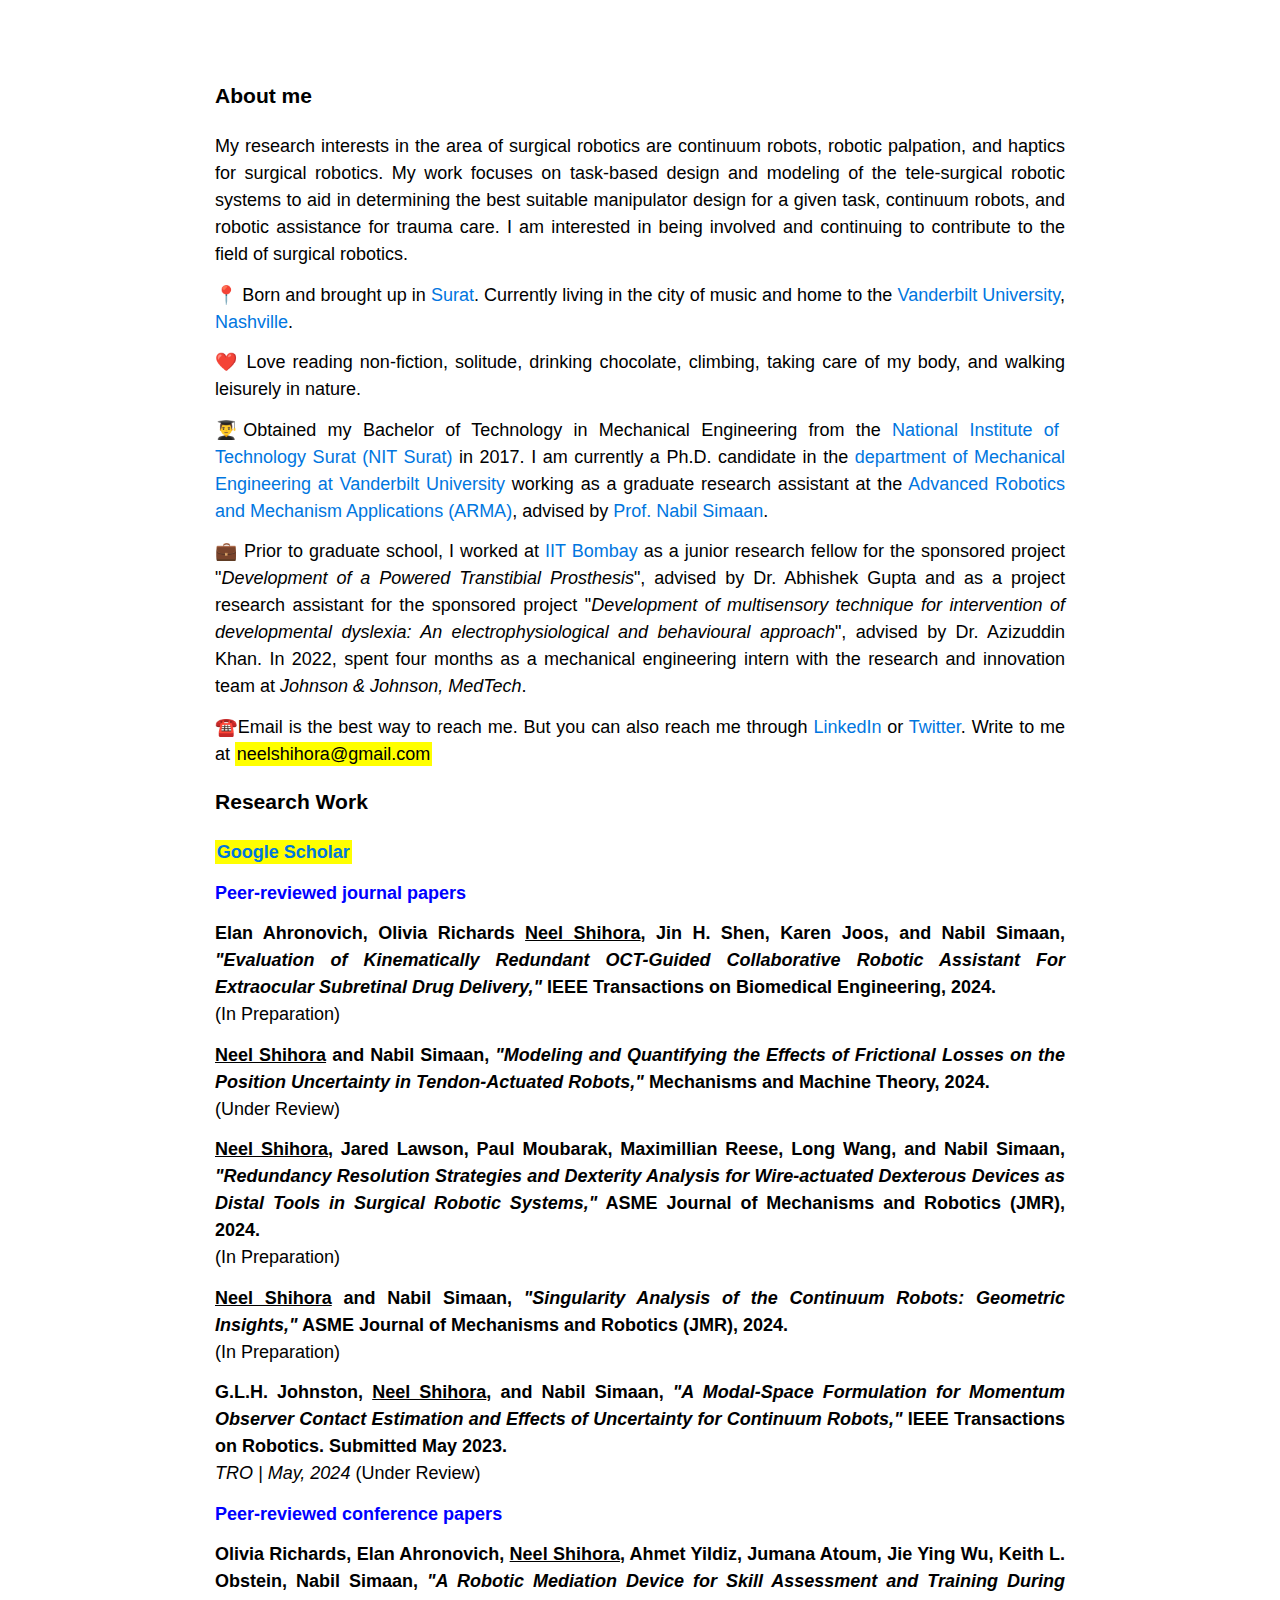
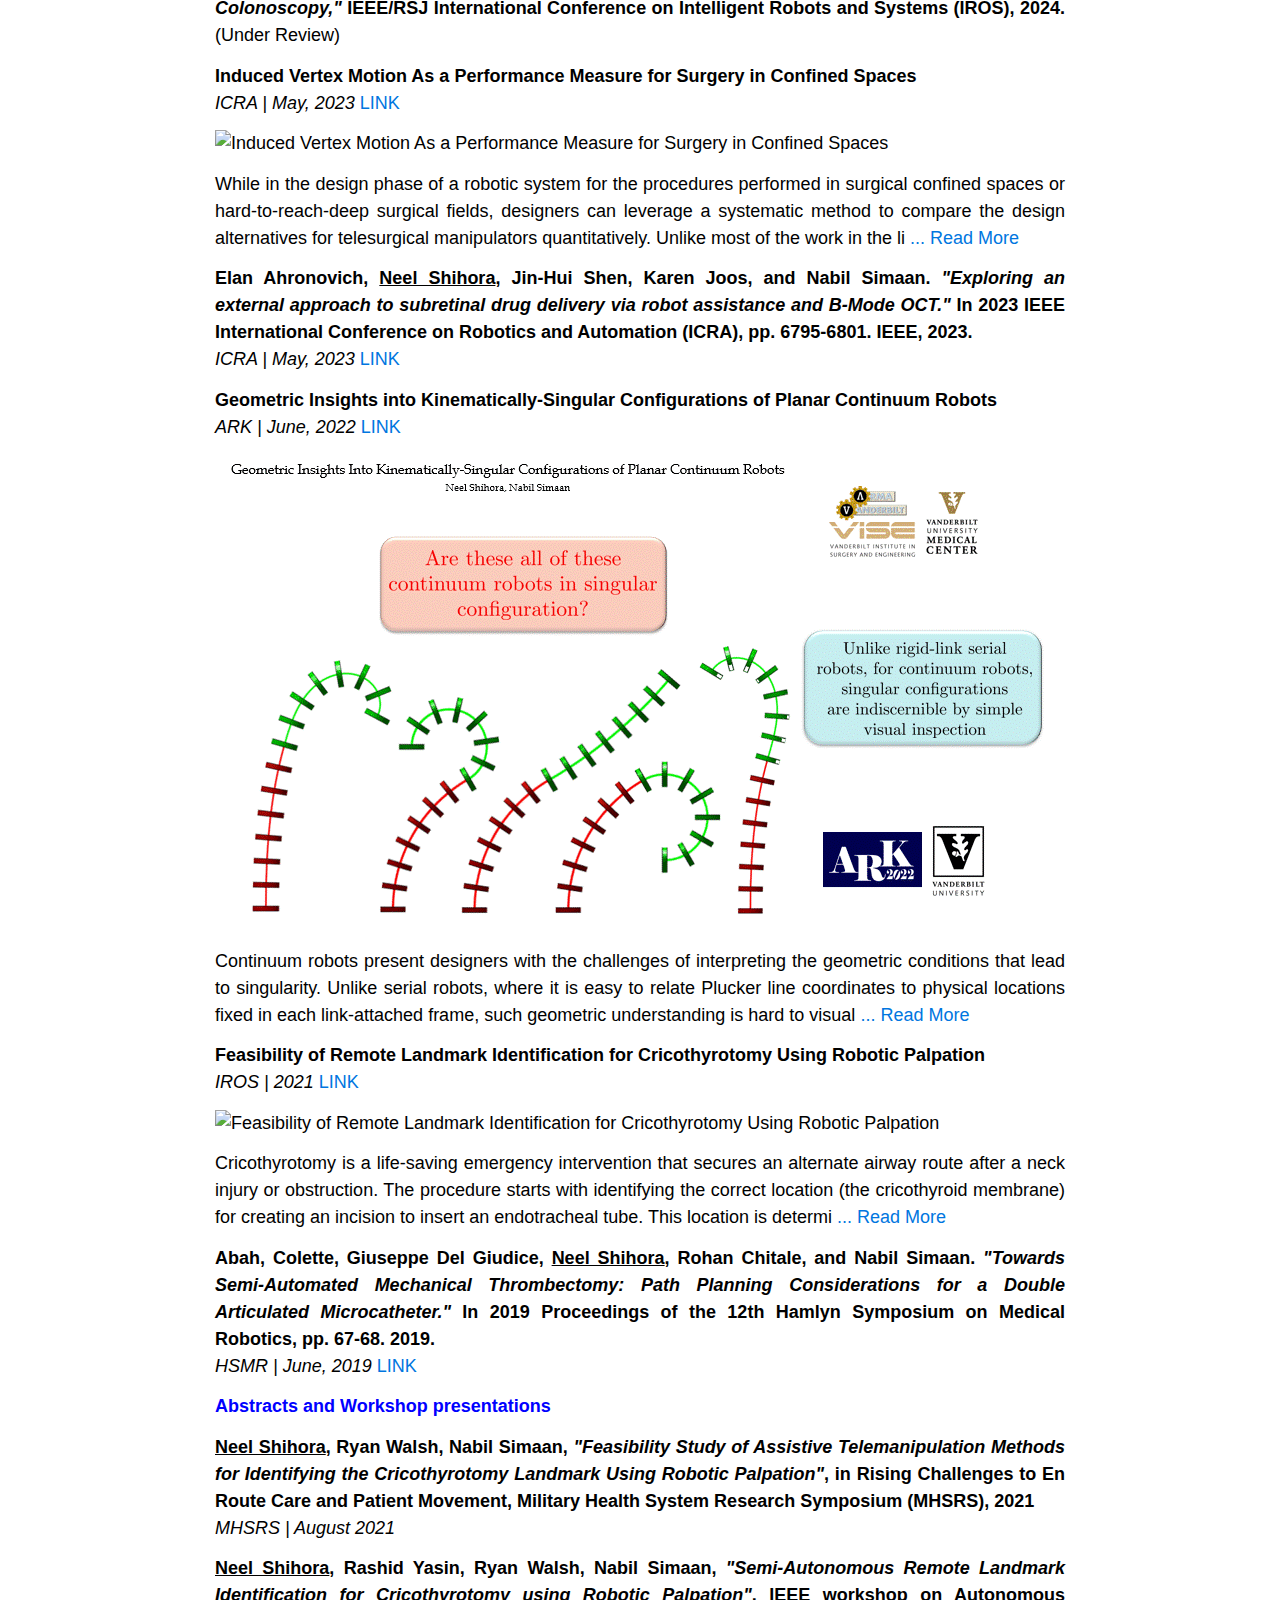
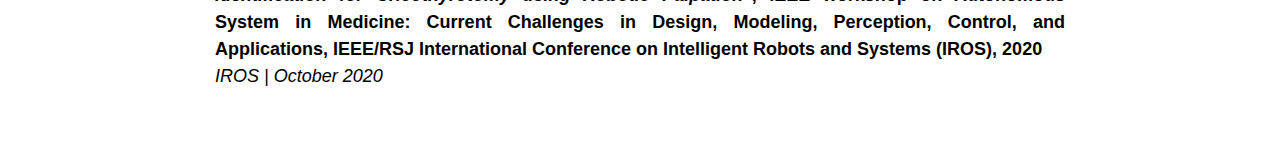
==== index.html @ 1a307617 "Update index.html" ====
<!DOCTYPE html>
<html lang="en">

<head>
    <link rel="shortcut icon" href="favicon.ico" type=“image/x-icon”>
    <link rel="stylesheet" href="mvp.css" />
    <script src="https://code.jquery.com/jquery-3.5.1.min.js"></script>
    <script>
    $(document).ready(function(){
    var maxLength = 325;
    $(".show-read-more").each(function(){
        var myStr = $(this).text();
        if($.trim(myStr).length > maxLength){
            var newStr = myStr.substring(0, maxLength);
            var removedStr = myStr.substring(maxLength, $.trim(myStr).length);
            $(this).empty().html(newStr);
            $(this).append(' <a href="javascript:void(0);" class="read-more">... Read More</a>');
            $(this).append('<span class="more-text">' + removedStr + '</span>');
        }
    });
    $(".read-more").click(function(){
        $(this).siblings(".more-text").contents().unwrap();
        $(this).remove();
    });    
    });
    </script>
    <style>
        .show-read-more .more-text{
            display: none;
        }
    </style>
    <meta charset="utf-8" />
    <meta name="Neel Shihora" content="Website of roboticist Neel Shihora" />
    <meta name="viewport" content="width=device-width, initial-scale=1.0" />
    <title>Neel Shihora</title>
</head>

<body> 
  <main>
    <!-- <img src="under_construction_sign.jpg" alt="under_construction_sign" /> -->  
    <!-- <h1>👋 Hey, this is Neel. Welcome to my home on the Internet 😊</h1>
    <hr>
    <p align="justify">
        I am a full-time roboticist, part-time observant, and flexible-schedule ponderer. This is my home on the Internet and it is under construction right now. For this place, I am consulting <a href="https://www.samarthbansal.com/">Samarth Bansal's</a> interior designer. Thank you for stopping by.
    </p> -->
    <p align="justify">
        <!--🏠 Please leave your footwear outside. Thank you! Feel free to check out my bookshelf <a href="bookshelf.html">📚🔗</a>, cabinet - <a href="daily_dispatch.html">🗄️🔗</a> - of daily dispatch, cabinet - <a href="cabinet_of_curiosities.html">🗄️🔗</a> - of curiosities, darkroom <a href="https://photos.app.goo.gl/mRJuLXxVoUm735Xf9">📷🔗</a>, kitchen <a href="kitchen.html"> 🔪🔗</a>, workspace <a href="art.html">🎨🔗</a>, <mark class="red">folders - <a href="publications.html">📁🔗</a> - of published work</mark>, and tinker lab <a href="projects.html">🧪⚙️🔗</a>. -->
        <!--🏠 Please leave your footwear outside. Thank you! Feel free to check out my <mark>folders - <a href="publications.html">📁🔗</a> - of research work</mark>, bookshelf <a href="bookshelf.html">📚🔗</a>, and darkroom <a href="https://photos.app.goo.gl/mRJuLXxVoUm735Xf9">📷🔗</a>.
    </center>    
    </p>
    <hr> -->
    <h3 style="padding-bottom: 0.5em">About me</h3>
    <p align="justify">
        My research interests in the area of surgical robotics are continuum robots, robotic palpation, and haptics for surgical robotics. My work focuses on task-based design and modeling of the tele-surgical robotic systems to aid in determining the best suitable manipulator design for a given task, continuum robots, and robotic assistance for trauma care. I am interested in being involved and continuing to contribute to the field of surgical robotics.
    </p>   
    <p align="justify">
        📍 Born and brought up in <a href="https://en.wikipedia.org/wiki/Surat">Surat</a>. Currently living in the city of music and home to the <a href="https://www.vanderbilt.edu/">Vanderbilt University</a>, <a href="https://en.wikipedia.org/wiki/Nashville,_Tennessee">Nashville</a>.
    </p>
    <!-- <p>😎 I want </p> -->
    <p align="justify">
        ❤️ Love reading non-fiction, solitude, drinking chocolate, climbing, taking care of my body, and walking leisurely in nature.
    </p>
    <!-- <p align="justify">
        💡 I live for big ideas and small details. Always nerding out on statistics, writing, moral philosophy, epistemology, technology, media, and human nature. Enjoy finding cross-disciplinary patterns to make sense of the world.
    </p> -->
    <p align="justify">
        👨‍🎓Obtained my Bachelor of Technology in Mechanical Engineering from the <a href="https://www.svnit.ac.in/">National Institute of Technology Surat (NIT Surat)</a> in 2017. I am currently a Ph.D. candidate in the <a href="https://engineering.vanderbilt.edu/me/">department of Mechanical Engineering at Vanderbilt University</a> working as a graduate research assistant at the <a href="http://arma.vuse.vanderbilt.edu/">Advanced Robotics and Mechanism Applications (ARMA)</a>, advised by <a href="https://scholar.google.com/citations?user=DE51qdUAAAAJ&hl=en&oi=ao">Prof. Nabil Simaan</a>. 
    </p>
    <p align="justify">
        💼 Prior to graduate school, I worked at <a href="https://www.iitb.ac.in/">IIT Bombay</a> as a junior research fellow for the sponsored project "<em>Development of a Powered Transtibial Prosthesis</em>", advised by Dr. Abhishek Gupta and as a project research assistant for the sponsored project "<em>Development of multisensory technique for intervention of developmental dyslexia: An electrophysiological and behavioural approach</em>", advised by Dr. Azizuddin Khan. In 2022, spent four months as a mechanical engineering intern with the research and innovation team at <em>Johnson & Johnson, MedTech</em>.
    </p>
    <p align="justify">
        ☎️Email is the best way to reach me. But you can also reach me through <a href="https://www.linkedin.com/in/neel-shihora-835a83bb/">LinkedIn</a> or <a href="https://twitter.com/ShihoraNeel">Twitter</a>. Write to me at <mark>neelshihora@gmail.com</mark>
    </p>

    <h3 style="padding-bottom: 0.5em">Research Work</h3>
    <p align="left"><mark><b><a href="https://scholar.google.com/citations?user=ipBNvFAAAAAJ&hl=en&oi=ao">Google Scholar</a></b></mark></p>  
    <!--  ------------------------------------------------------------------ -->  
    <p style="color:blue;"><b>Peer-reviewed journal papers</b></p>
    <p align="justify"><b>Elan Ahronovich, Olivia Richards <u>Neel Shihora</u>, Jin H. Shen, Karen Joos, and Nabil Simaan, <em>"Evaluation of Kinematically Redundant OCT-Guided Collaborative Robotic Assistant For Extraocular Subretinal Drug Delivery,"</em> IEEE Transactions on Biomedical Engineering, 2024.</b><br />  
    (In Preparation)

    <p align="justify"><b><u>Neel Shihora</u> and Nabil Simaan, <em>"Modeling and Quantifying the Effects of Frictional Losses on the Position Uncertainty in Tendon-Actuated Robots,"</em> Mechanisms and Machine Theory, 2024.</b><br />  
    (Under Review)    

    <p align="justify"><b><u>Neel Shihora</u>, Jared Lawson, Paul Moubarak, Maximillian Reese, Long Wang, and Nabil Simaan, <em>"Redundancy Resolution Strategies and Dexterity Analysis for Wire-actuated Dexterous Devices as Distal Tools in Surgical Robotic Systems,"</em> ASME Journal of Mechanisms and Robotics (JMR), 2024.</b><br />  
    (In Preparation)

    <p align="justify"><b><u>Neel Shihora</u> and Nabil Simaan, <em>"Singularity Analysis of the Continuum Robots: Geometric Insights,"</em> ASME Journal of Mechanisms and Robotics (JMR), 2024.</b><br />  
    (In Preparation)     
      
    <p align="justify"><b>G.L.H. Johnston, <u>Neel Shihora</u>, and Nabil Simaan, <em>"A Modal-Space Formulation for Momentum Observer Contact Estimation and Effects of Uncertainty for Continuum Robots,"</em> IEEE Transactions on Robotics. Submitted May 2023.</b><br />  
    <em> TRO | May, 2024</em> (Under Review) <!-- <a href=""> LINK </a> --> </p>

    <!--  ------------------------------------------------------------------ -->  
    <p style="color:blue;"><b>Peer-reviewed conference papers</b></p>
    <p align="justify"><b>Olivia Richards, Elan Ahronovich, <u>Neel Shihora</u>, Ahmet Yildiz, Jumana Atoum, Jie Ying Wu, Keith L. Obstein, Nabil Simaan, <em>"A Robotic Mediation Device for Skill Assessment and Training During Colonoscopy,"</em> IEEE/RSJ International Conference on Intelligent Robots and Systems (IROS), 2024.</b> (Under Review)</b></p>
        
    <p><b>Induced Vertex Motion As a Performance Measure for Surgery in Confined Spaces</b><br />
    <em>ICRA | May, 2023</em><a href="https://ieeexplore.ieee.org/stamp/stamp.jsp?arnumber=10161512"> LINK </a></p>
    <img src="ICRA23_0839_graphical_abstract_GIF_large_compressed.gif" alt="Induced Vertex Motion As a Performance Measure for Surgery in Confined Spaces" />  
    <p class="show-read-more" align="justify">
        While in the design phase of a robotic system for the procedures performed in surgical confined spaces or hard-to-reach-deep surgical fields, 
        designers can leverage a systematic method to compare the design alternatives for telesurgical manipulators quantitatively. Unlike most of the
        work in the literature, we propose an approach for comparing design alternatives by considering the spurious motions along the length of the 
        manipulator in lieu of existing approaches looking at only the end-effector dexterity measures. We propose a performance measure quantifying 
        these spurious motions while the end-effector executes the application-critical tasks such as suturing and tying a knot. A good manipulator 
        design should yield minimal swept volume along its length portions within the confined space. If informed about these spurious motions, that 
        design would lead to reduced force on the internal organs, reducing the pain and discomfort as well as occurrences of extracorporeal 
        inter-manipulator collisions. To validate the proposed approach, we present two illustrative simulation case studies: (1) two planar rigid 
        link serial robots performing the task of following a desired trajectory and (2) two different architectures of tele-surgical manipulators
        performing the task of passing a circular suture needle under the fulcrum constraints. The results show the applicability of the proposed 
        performance measure in determining the suitability of a particular design alternative for a given task. Although results are promising, 
        using this measure alone for design optimization may compromise overall device dexterity. Therefore, this measure needs to be incorporated 
        into a weighted optimization framework for robot design.
    </p>

    <p align="justify"><b>Elan Ahronovich, <u>Neel Shihora</u>, Jin-Hui Shen, Karen Joos, and Nabil Simaan. <em>"Exploring an external approach to subretinal drug delivery via robot assistance and B-Mode OCT."</em> In 2023 IEEE International Conference on Robotics and Automation (ICRA), pp. 6795-6801. IEEE, 2023.</b><br />
    <em> ICRA | May, 2023</em><a href="https://ieeexplore.ieee.org/stamp/stamp.jsp?arnumber=10161441"> LINK </a></p>
      
    <p><b>Geometric Insights into Kinematically-Singular Configurations of Planar Continuum Robots</b><br />
    <em>ARK | June, 2022</em><a href="https://link.springer.com/chapter/10.1007/978-3-031-08140-8_26"> LINK </a></p> 
    <img src="ARK2022_graphical_abstract_GIF.gif" alt="Geometric Insights into Kinematically-Singular Configurations of Planar Continuum Robots" />   
    <p class="show-read-more" align="justify">
        Continuum robots present designers with the challenges of interpreting the geometric conditions that lead to singularity. Unlike
        serial robots, where it is easy to relate Plucker line coordinates to physical locations fixed in each link-attached frame, such 
        geometric understanding is hard to visualize for continuum robots. In this paper, we explore the conditions for the singularity of 
        continuum robots comprised of two and three segments. We derive the conditions for singularity and visualize these singular configurations 
        with their corresponding conditions of singularity. We start the analysis assuming circular curvature, and then we discuss how the same 
        analysis can be extended to non-circular curvature cases. We also define safety regions for singularity that depend on an assumed modal 
        shape variation due to the elastic deflections of these robots. These safety zones can be used to produce designs and path plans that 
        guarantee singularity-free performance despite norm-bounded deflections in configuration space.
    </p>

    <p><b>Feasibility of Remote Landmark Identification for Cricothyrotomy Using Robotic Palpation</b><br />
    <em>IROS | 2021</em><a href="https://ieeexplore.ieee.org/stamp/stamp.jsp?arnumber=9636481"> LINK </a></p>
    <img src="IROS2021_graphical_abstract_GIF.gif" alt="Feasibility of Remote Landmark Identification for Cricothyrotomy Using Robotic Palpation" />   
    <p class="show-read-more" align="justify">
        Cricothyrotomy is a life-saving emergency intervention that secures an alternate airway route after a neck injury or obstruction. The 
        procedure starts with identifying the correct location (the cricothyroid membrane) for creating an incision to insert an endotracheal tube. 
        This location is determined using a combination of visual and palpation cues. Enabling robot-assisted remote cricothyrotomy may extend this
        life-saving procedure to injured soldiers or patients who may not be readily accessible for on-site intervention during searchand-rescue 
        scenarios. As a first step towards achieving this goal, this paper explores the feasibility of palpation-assisted landmark identification 
        for cricothyrotomy. Using a cricothyrotomy training simulator, we explore several alternatives for in-situ remote localization of the 
        cricothyroid membrane. These alternatives include a) unaided telemanipulation, b) telemanipulation with direct force feedback, c) telemanipulation 
        with superimposed motion excitation for on-line stiffness estimation and display, and d) fully autonomous palpation scan initialized based on 
        the user’s understanding of key anatomical landmarks. Using the manually digitized cricothyroid membrane location as ground truth, we compare 
        these four methods for accuracy and repeatability of identifying the landmark for cricothyrotomy, time of completion, and ease of use.
        These preliminary results suggest that the accuracy of remote cricothyrotomy landmark identification is improved when the user is aided with 
        visual and force cues. They also show that, with proper user initialization, landmark identification using remote palpation is feasible - 
        therefore satisfying a key prerequisite for future robotic solutions for remote cricothyrotomy.
    </p>

    <p align="justify"><b>Abah, Colette, Giuseppe Del Giudice, <u>Neel Shihora</u>, Rohan Chitale, and Nabil Simaan. <em>"Towards Semi-Automated Mechanical Thrombectomy: Path Planning Considerations for a Double Articulated Microcatheter."</em> In 2019 Proceedings of the 12th Hamlyn Symposium on Medical Robotics, pp. 67-68. 2019.</b><br />
    <em>HSMR | June, 2019</em><a href="https://www.researchgate.net/profile/Colette-Abah/publication/333967991_Towards_Semi-Automated_Mechanical_Thrombectomy_Path_Planning_Considerations_for_a_Double_Articulated_Microcatheter/links/608ac85ea6fdccaebdf89aa6/Towards-Semi-Automated-Mechanical-Thrombectomy-Path-Planning-Considerations-for-a-Double-Articulated-Microcatheter.pdf"> LINK </a></p>  

    <!--  ------------------------------------------------------------------ -->  
    <p style="color:blue;"><b>Abstracts and Workshop presentations</b></p>
    <p align="justify"><b><u>Neel Shihora</u>, Ryan Walsh, Nabil Simaan, <em>"Feasibility Study of Assistive Telemanipulation Methods for Identifying the Cricothyrotomy Landmark Using Robotic Palpation"</em>, in Rising Challenges to En Route Care and Patient Movement, Military Health System Research Symposium (MHSRS), 2021</b><br />
    <em>MHSRS | August 2021</em></p>

    <p align="justify"><b><u>Neel Shihora</u>, Rashid Yasin, Ryan Walsh, Nabil Simaan, <em>"Semi-Autonomous Remote Landmark Identification for Cricothyrotomy using Robotic Palpation"</em>, IEEE workshop on Autonomous System in Medicine: Current Challenges in Design, Modeling, Perception, Control, and Applications, IEEE/RSJ International Conference on Intelligent Robots and Systems (IROS), 2020</b><br />
    <em>IROS | October 2020</em></p>
      
  </main>
</body>
    
</html>

<!-- “There is so much more to be done; the patients are waiting.” - Dr. Paul Janssen -->
---- mvp.css ----
/* MVP.css v1.6.2 - https://github.com/andybrewer/mvp */
/* Modified (slightly) by Scott Nesbitt - https://scottnesbitt.net */

:root {
    --border-radius: 5px;
    --box-shadow: 2px 2px 10px;
    --color: #118bee;
    --color-accent: #118bee15;
    --color-bg: #fff;
    --color-bg-secondary: #e9e9e9;
    --color-secondary: #920de9;
    --color-secondary-accent: #920de90b;
    --color-shadow: #f4f4f4;
    --color-text: #000;
    --color-text-secondary: #999;
    --font-family: Ubuntu, Cantarell, "Helvetica Neue", sans-serif;
    --hover-brightness: 1.2;
    --justify-important: center;
    --justify-normal: left;
    --line-height: 1.5;
    --width-card: 285px;
    --width-card-medium: 460px;
    --width-card-wide: 800px;
    /* --width-content: 1080px; */
    --width-content: 850px;
}

html {
  font-size: 18px; }

/* Layout */
article aside {
    background: var(--color-secondary-accent);
    border-left: 4px solid var(--color-secondary);
    padding: 0.01rem 0.8rem;
}

body {
    background: var(--color-bg);
    color: var(--color-text);
    /* font-family: var(--font-family); */
    font-family: "Lato", "Helvetica Neue", Helvetica, sans-serif;
    line-height: 1.5;
    /* font-size: 100%; */
    /* line-height: var(--line-height); */
    overflow-x: hidden;
    padding: 1rem 0;
}

img{
  max-width: 100%;
  display: block;
  margin-left: auto;
  margin-right: auto;
  max-height: 600px;

}

footer,
header,
main {
    margin: 0 auto;
    max-width: var(--width-content);
    padding: 2rem 1rem;
}

hr {
    background-color: var(--color-bg-secondary);
    border: none;
    height: 1px;
    margin: 2rem 0;
}

section {
    display: flex;
    flex-wrap: wrap;
    justify-content: var(--justify-important);
}

section aside {
    border: 1px solid var(--color-bg-secondary);
    border-radius: var(--border-radius);
    box-shadow: var(--box-shadow) var(--color-shadow);
    margin: 1rem;
    padding: 1.25rem;
    width: var(--width-card);
}

section aside:hover {
    box-shadow: var(--box-shadow) var(--color-bg-secondary);
}

section aside img {
    max-width: 100%;
}

[hidden] {
    display: none;
}

/* Headers */
article header,
div header,
main header {
    padding-top: 0;
}

header {
    text-align: var(--justify-important);
}

header a b,
header a em,
header a i,
header a strong {
    margin-left: 0.5rem;
    margin-right: 0.5rem;
}

header nav img {
    margin: 1rem 0;
}

section header {
    padding-top: 0;
    width: 100%;
}

/* Nav */
nav {
    align-items: center;
    display: flex;
    font-weight: bold;
    justify-content: space-between;
    /* margin-bottom: 4rem; */
}

nav ul {
    list-style: none;
    padding: 0;
}

nav ul li {
    display: inline-block;
    margin: 0 0.5rem;
    position: relative;
    text-align: left;
}

/* Nav Dropdown */
nav ul li:hover ul {
    display: block;
}

nav ul li ul {
    background: var(--color-bg);
    border: 1px solid var(--color-bg-secondary);
    border-radius: var(--border-radius);
    box-shadow: var(--box-shadow) var(--color-shadow);
    display: none;
    height: auto;
    left: -2px;
    padding: .5rem 1rem;
    position: absolute;
    top: 1.7rem;
    white-space: nowrap;
    width: auto;
}

nav ul li ul li,
nav ul li ul li a {
    display: block;
}

/* Typography */
code,
samp {
    background-color: var(--color-accent);
    border-radius: var(--border-radius);
    color: var(--color-text);
    display: inline-block;
    margin: 0 0.1rem;
    padding: 0 0.5rem;
}

details {
    margin: 1.3rem 0;
}

details summary {
    font-weight: bold;
    cursor: pointer;
}

/* h1,
h2,
h3,
h4,
h5,
h6 {
    line-height: var(--line-height);
} */

h1,
h2,
h3,
h4,
h5,
h6 {
  font-family: "Lato", "Helvetica Neue", Helvetica, sans-serif;
  font-weight: 900;
  line-height: 1.25;
  /* margin-top: 1em; */
  margin-bottom: .5em; }


mark {
    padding: 0.1rem;
}

ol li,
ul li {
    padding: 0.2rem 0;
}

p {
    margin: 0.75rem 0;
    padding: 0;
}

pre {
    margin: 1rem 0;
    max-width: var(--width-card-wide);
    padding: 1rem 0;
}

pre code,
pre samp {
    display: block;
    max-width: var(--width-card-wide);
    padding: 0.5rem 2rem;
    white-space: pre-wrap;
}

small {
    color: var(--color-text-secondary);
}

sup {
    background-color: var(--color-secondary);
    border-radius: var(--border-radius);
    color: var(--color-bg);
    font-size: xx-small;
    font-weight: bold;
    margin: 0.2rem;
    padding: 0.2rem 0.3rem;
    position: relative;
    top: -2px;
}

/* Links */
a {
    /* color: var(--color-secondary); */
    /* display: inline-block; */
    /* font-weight: bold; */
    text-decoration: none;
    color: #0076df;
}

a:hover {
    filter: brightness(var(--hover-brightness));
    text-decoration: none;
}

a b,
a em,
a i,
a strong,
button {
    border-radius: var(--border-radius);
    display: inline-block;
    font-size: large;
    font-weight: bold;
    line-height: var(--line-height);
    margin: 0.5rem 0;
    padding: 1rem 2rem;
}

button {
    font-family: var(--font-family);
}

button:hover {
    cursor: pointer;
    filter: brightness(var(--hover-brightness));
}

a b,
a strong,
button {
    background-color: var(--color);
    border: 2px solid var(--color);
    color: var(--color-bg);
}

a em,
a i {
    border: 2px solid var(--color);
    border-radius: var(--border-radius);
    color: var(--color);
    display: inline-block;
    padding: 1rem 2rem;
}

/* Images */
figure {
    margin: 0;
    padding: 0;
}

figure img {
    max-width: 100%;
}

figure figcaption {
    color: var(--color-text-secondary);
}

/* Forms */

button:disabled,
input:disabled {
    background: var(--color-bg-secondary);
    border-color: var(--color-bg-secondary);
    color: var(--color-text-secondary);
    cursor: not-allowed;
}

button[disabled]:hover {
    filter: none;
}

form {
    border: 1px solid var(--color-bg-secondary);
    border-radius: var(--border-radius);
    box-shadow: var(--box-shadow) var(--color-shadow);
    display: block;
    max-width: var(--width-card-wide);
    min-width: var(--width-card);
    padding: 1.5rem;
    text-align: var(--justify-normal);
}

form header {
    margin: 1.5rem 0;
    padding: 1.5rem 0;
}

input,
label,
select,
textarea {
    display: block;
    font-size: inherit;
    max-width: var(--width-card-wide);
}

input[type="checkbox"],
input[type="radio"] {
    display: inline-block;
}

input[type="checkbox"]+label,
input[type="radio"]+label {
    display: inline-block;
    font-weight: normal;
    position: relative;
    top: 1px;
}

input,
select,
textarea {
    border: 1px solid var(--color-bg-secondary);
    border-radius: var(--border-radius);
    margin-bottom: 1rem;
    padding: 0.4rem 0.8rem;
}

input[readonly],
textarea[readonly] {
    background-color: var(--color-bg-secondary);
}

label {
    font-weight: bold;
    margin-bottom: 0.2rem;
}

/* Tables */
table {
    border: 1px solid var(--color-bg-secondary);
    border-radius: var(--border-radius);
    border-spacing: 0;
    display: inline-block;
    max-width: 100%;
    overflow-x: auto;
    padding: 0;
    white-space: nowrap;
}

table td,
table th,
table tr {
    padding: 0.4rem 0.8rem;
    text-align: var(--justify-important);
}

table thead {
    background-color: var(--color);
    border-collapse: collapse;
    border-radius: var(--border-radius);
    color: var(--color-bg);
    margin: 0;
    padding: 0;
}

table thead th:first-child {
    border-top-left-radius: var(--border-radius);
}

table thead th:last-child {
    border-top-right-radius: var(--border-radius);
}

table thead th:first-child,
table tr td:first-child {
    text-align: var(--justify-normal);
}

table tr:nth-child(even) {
    background-color: var(--color-accent);
}

/* Quotes */
blockquote {
    display: block;
    /* font-size: x-large; */
    line-height: var(--line-height);
    /* margin: 1rem auto; */
    /* max-width: var(--width-card-medium); */
    padding: 1.5rem 1rem;
    /* text-align: var(--justify-important); */
    border-left: 5px solid #7a7a7a;
    font-style: italic;
    margin-left: 0.5rem;
    padding: 0.5rem;
    font-size: 18px;
}

blockquote footer {
    color: var(--color-text-secondary);
    display: block;
    font-size: small;
    line-height: var(--line-height);
    padding: 1.5rem 0;
}

a.site-title {
    font-family: sans-serif;
    font-weight: bold;
    font-size: 23px;
    text-align: left;
    /* text-decoration: rgb(51, 51, 51);
    text-decoration-color: rgb(51, 51, 51); */
    color: rgb(0, 0, 0);
    text-decoration-style: solid;
    text-shadow: rgb(255, 255, 255) 1px 0px 0px, rgb(255, 255, 255) -1px 0px 0px";
}

.site-nav {
    font-family: sans-serif;
    font-size: 16px;
    font-weight: 300;
    text-align: left;
    text-decoration: rgb(51, 51, 51);
    text-decoration-color: rgb(51, 51, 51);
    color: rgb(51, 51, 51);
    text-decoration-style: solid;
}

a.nav {
    color: #000000;
}

.article-meta {
    font-size: 14px;
}

p.byline p.author {
    font-size: 20px;
    /* font-style: italic; */
    padding-bottom: 2rem;
    font-variant: common-ligatures small-caps;
}

#title-block-header {
    text-align: left;
}

.fourohfour {
   font-size: 30px;
   text-align: center;
}

@media screen and (max-width: 800px) {
  .leftcolumn, .rightcolumn {
    width: 100%;
    padding: 0;
}

/* center-align an image */
/*
img {
  max-width: 100%;
  max-height: 600px;
  display: block;
  margin-left: auto;
  margin-right: auto;
} */
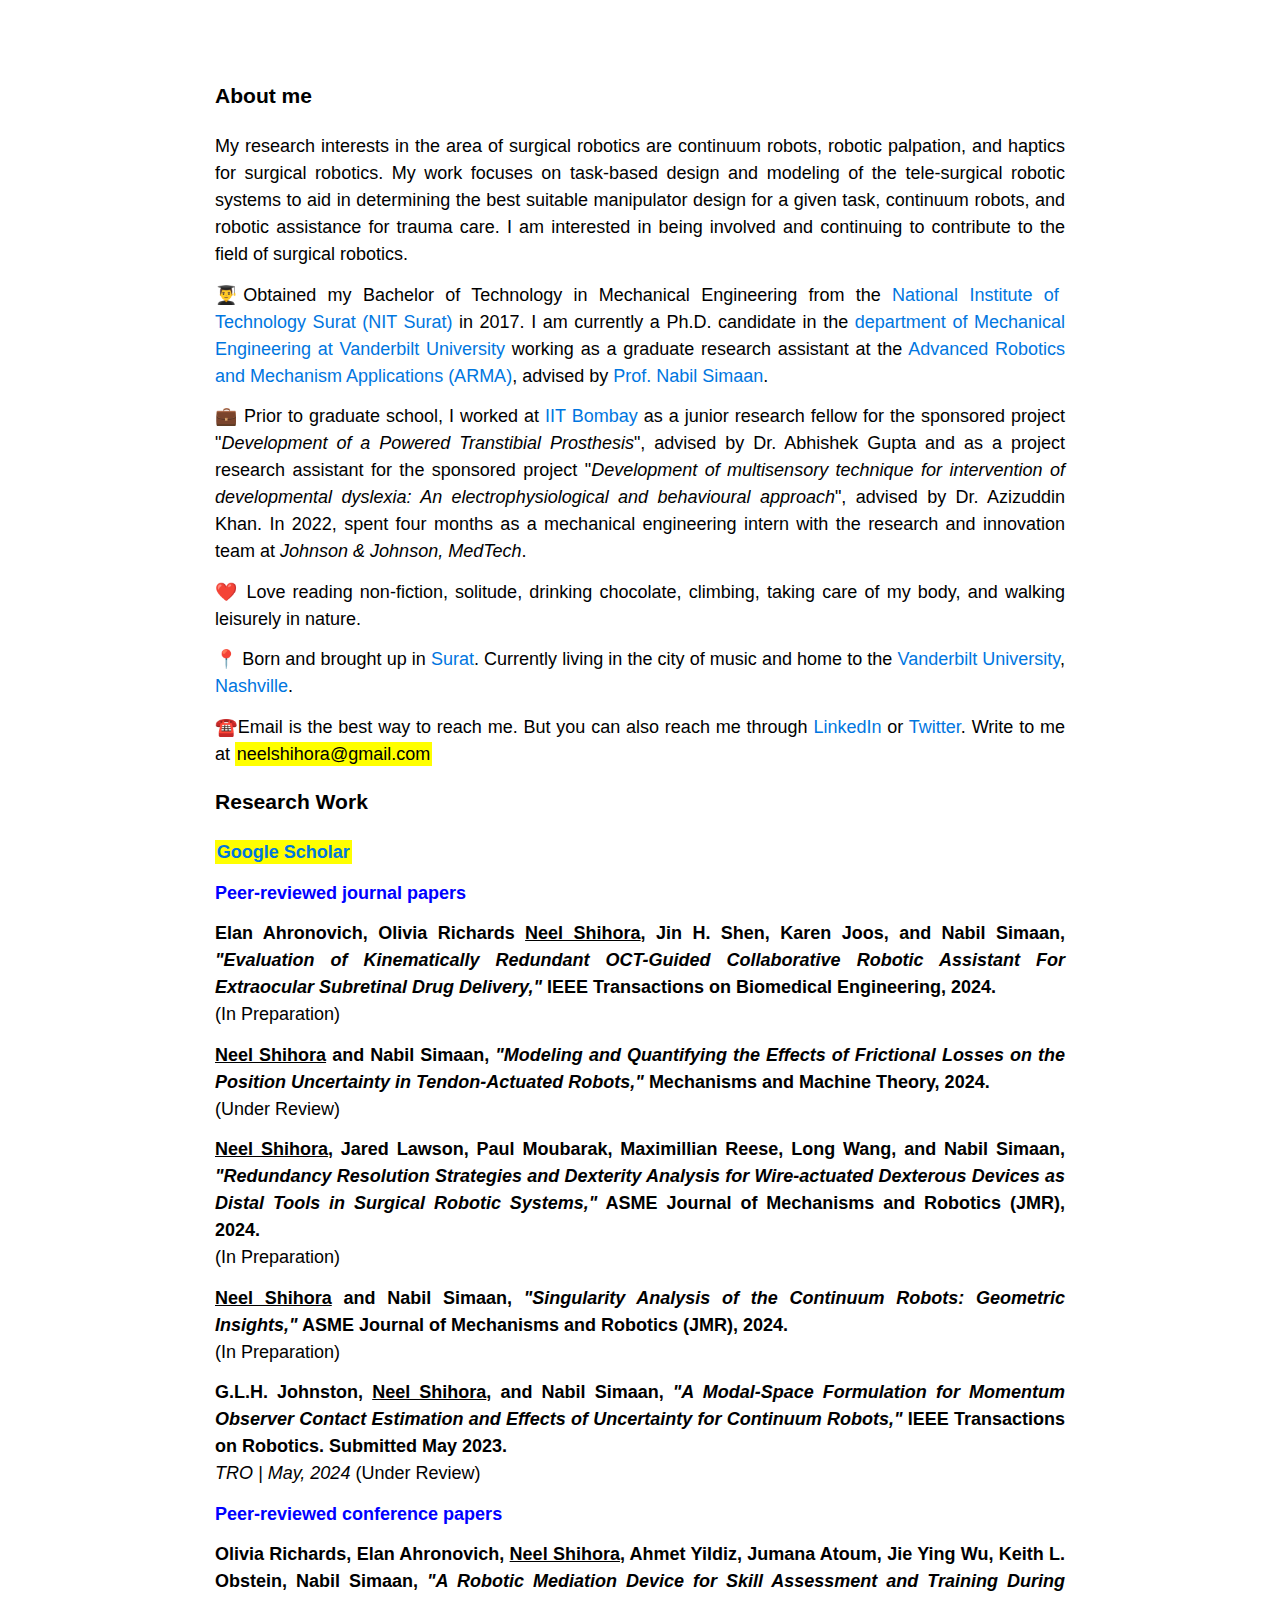
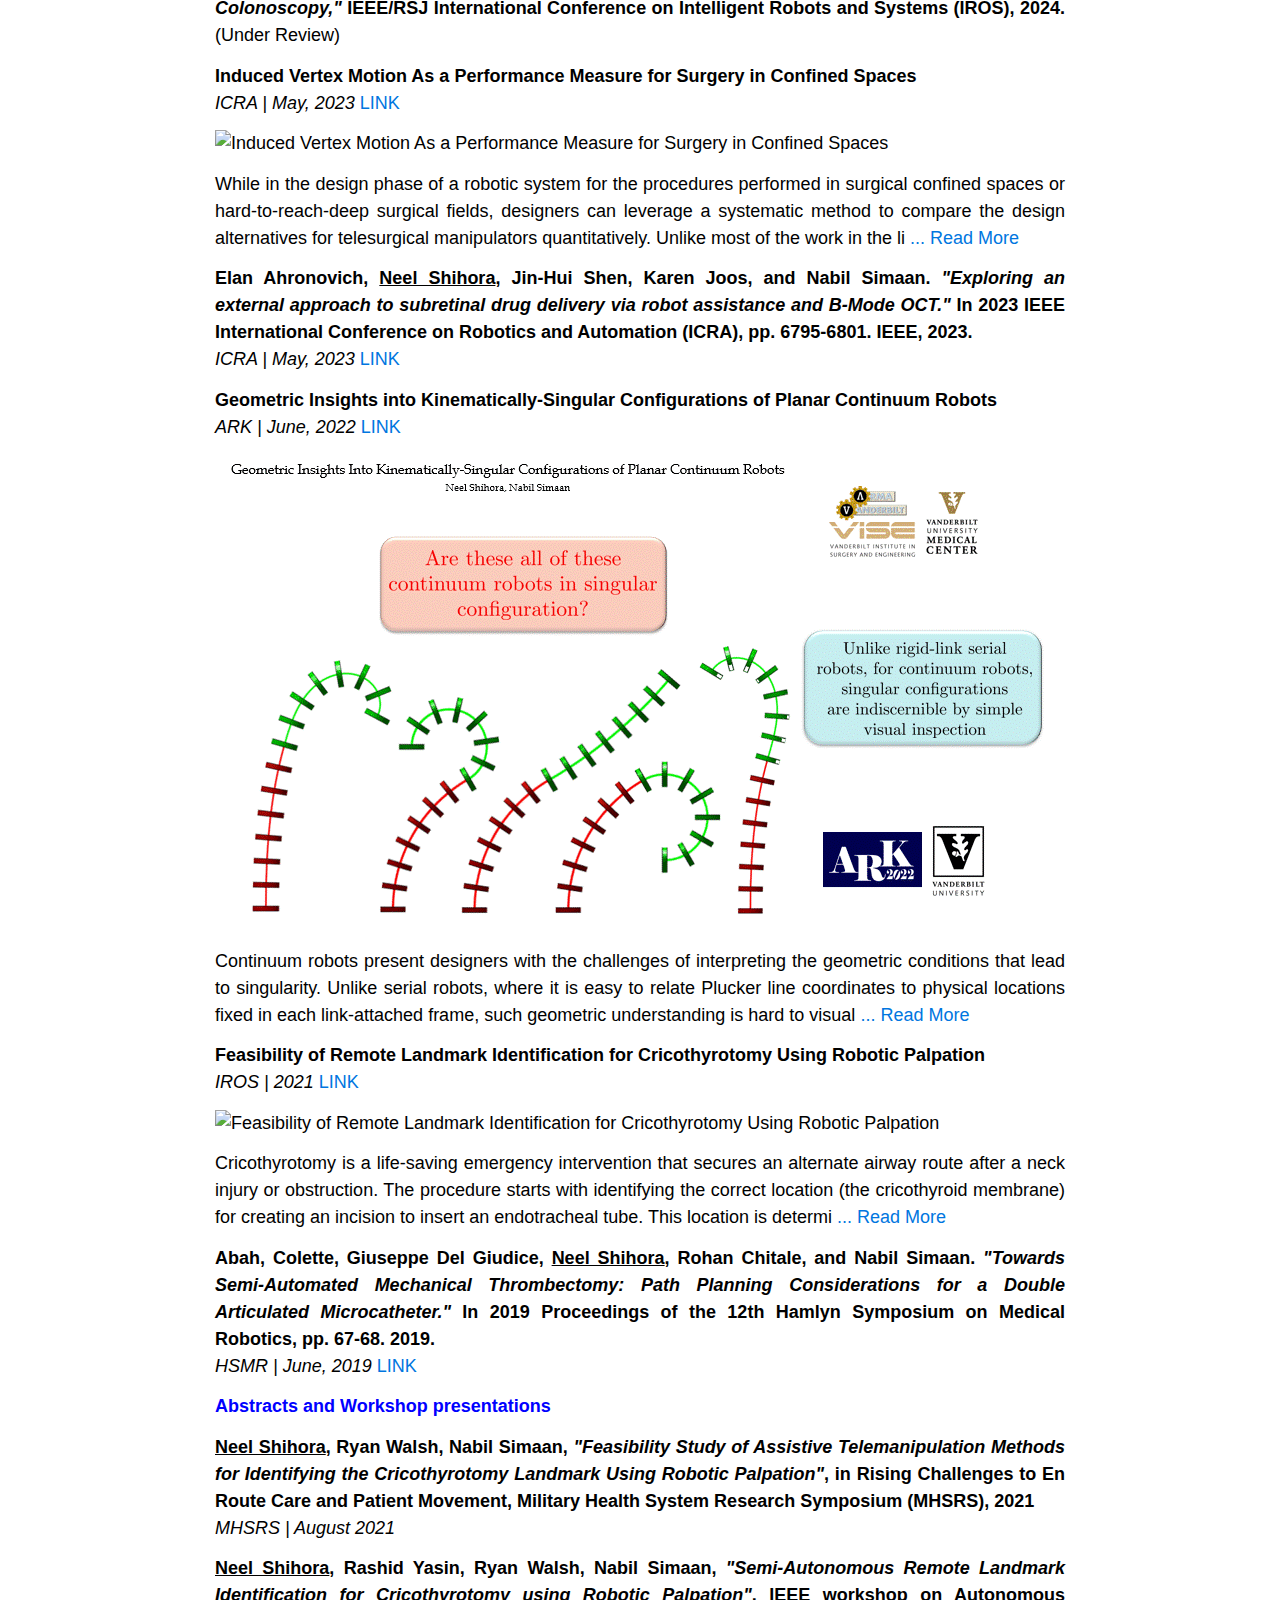
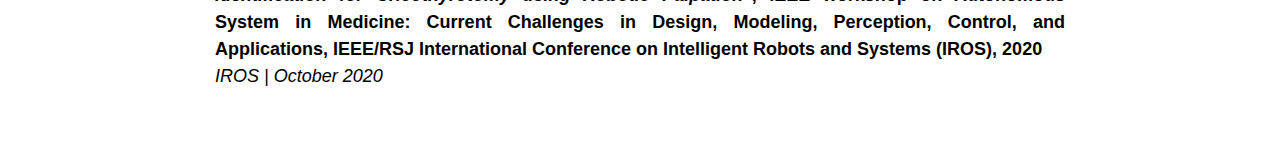
==== commit b1599c78: "Update index.html" ====
--- a/index.html
+++ b/index.html
@@ -53,13 +53,7 @@
     <p align="justify">
         My research interests in the area of surgical robotics are continuum robots, robotic palpation, and haptics for surgical robotics. My work focuses on task-based design and modeling of the tele-surgical robotic systems to aid in determining the best suitable manipulator design for a given task, continuum robots, and robotic assistance for trauma care. I am interested in being involved and continuing to contribute to the field of surgical robotics.
     </p>   
-    <p align="justify">
-        📍 Born and brought up in <a href="https://en.wikipedia.org/wiki/Surat">Surat</a>. Currently living in the city of music and home to the <a href="https://www.vanderbilt.edu/">Vanderbilt University</a>, <a href="https://en.wikipedia.org/wiki/Nashville,_Tennessee">Nashville</a>.
-    </p>
     <!-- <p>😎 I want </p> -->
-    <p align="justify">
-        ❤️ Love reading non-fiction, solitude, drinking chocolate, climbing, taking care of my body, and walking leisurely in nature.
-    </p>
     <!-- <p align="justify">
         💡 I live for big ideas and small details. Always nerding out on statistics, writing, moral philosophy, epistemology, technology, media, and human nature. Enjoy finding cross-disciplinary patterns to make sense of the world.
     </p> -->
@@ -69,6 +63,12 @@
     <p align="justify">
         💼 Prior to graduate school, I worked at <a href="https://www.iitb.ac.in/">IIT Bombay</a> as a junior research fellow for the sponsored project "<em>Development of a Powered Transtibial Prosthesis</em>", advised by Dr. Abhishek Gupta and as a project research assistant for the sponsored project "<em>Development of multisensory technique for intervention of developmental dyslexia: An electrophysiological and behavioural approach</em>", advised by Dr. Azizuddin Khan. In 2022, spent four months as a mechanical engineering intern with the research and innovation team at <em>Johnson & Johnson, MedTech</em>.
     </p>
+    <p align="justify">
+        ❤️ Love reading non-fiction, solitude, drinking chocolate, climbing, taking care of my body, and walking leisurely in nature.
+    </p>
+    <p align="justify">
+        📍 Born and brought up in <a href="https://en.wikipedia.org/wiki/Surat">Surat</a>. Currently living in the city of music and home to the <a href="https://www.vanderbilt.edu/">Vanderbilt University</a>, <a href="https://en.wikipedia.org/wiki/Nashville,_Tennessee">Nashville</a>.
+    </p>  
     <p align="justify">
         ☎️Email is the best way to reach me. But you can also reach me through <a href="https://www.linkedin.com/in/neel-shihora-835a83bb/">LinkedIn</a> or <a href="https://twitter.com/ShihoraNeel">Twitter</a>. Write to me at <mark>neelshihora@gmail.com</mark>
     </p>
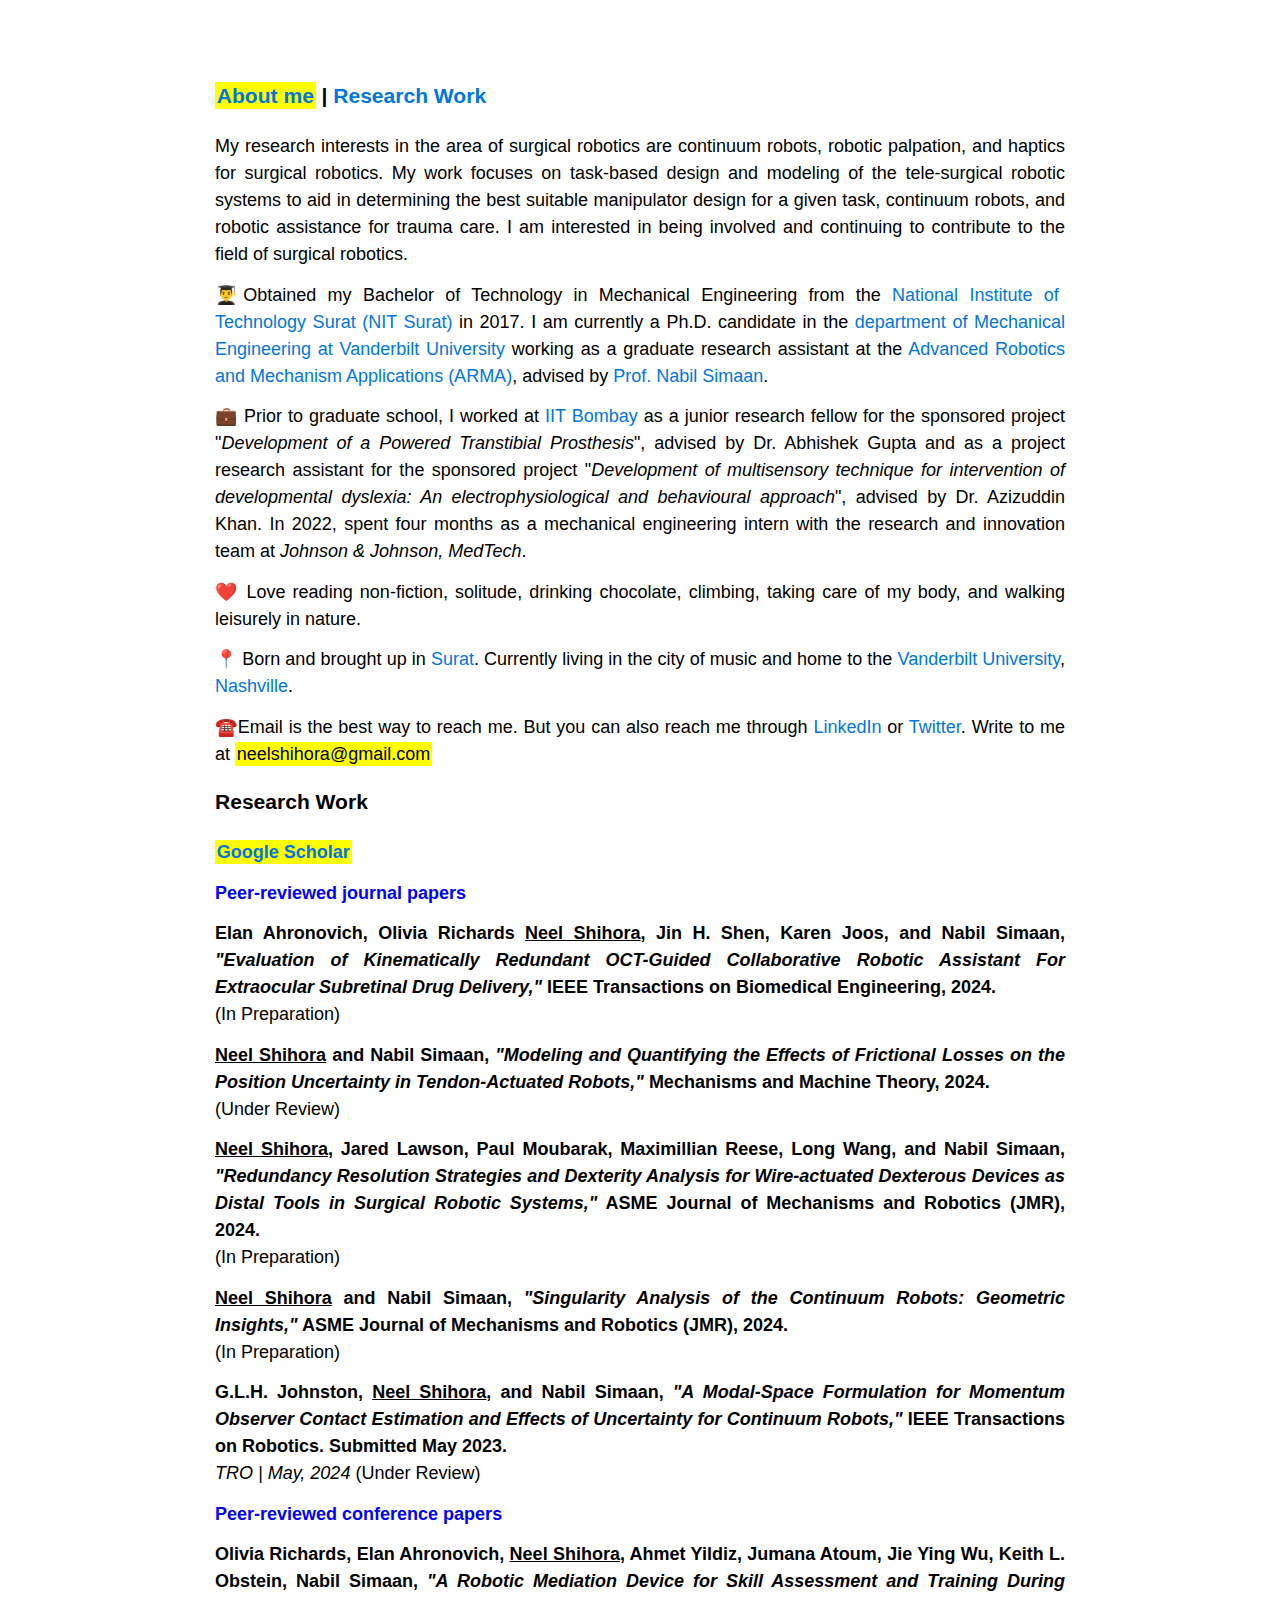
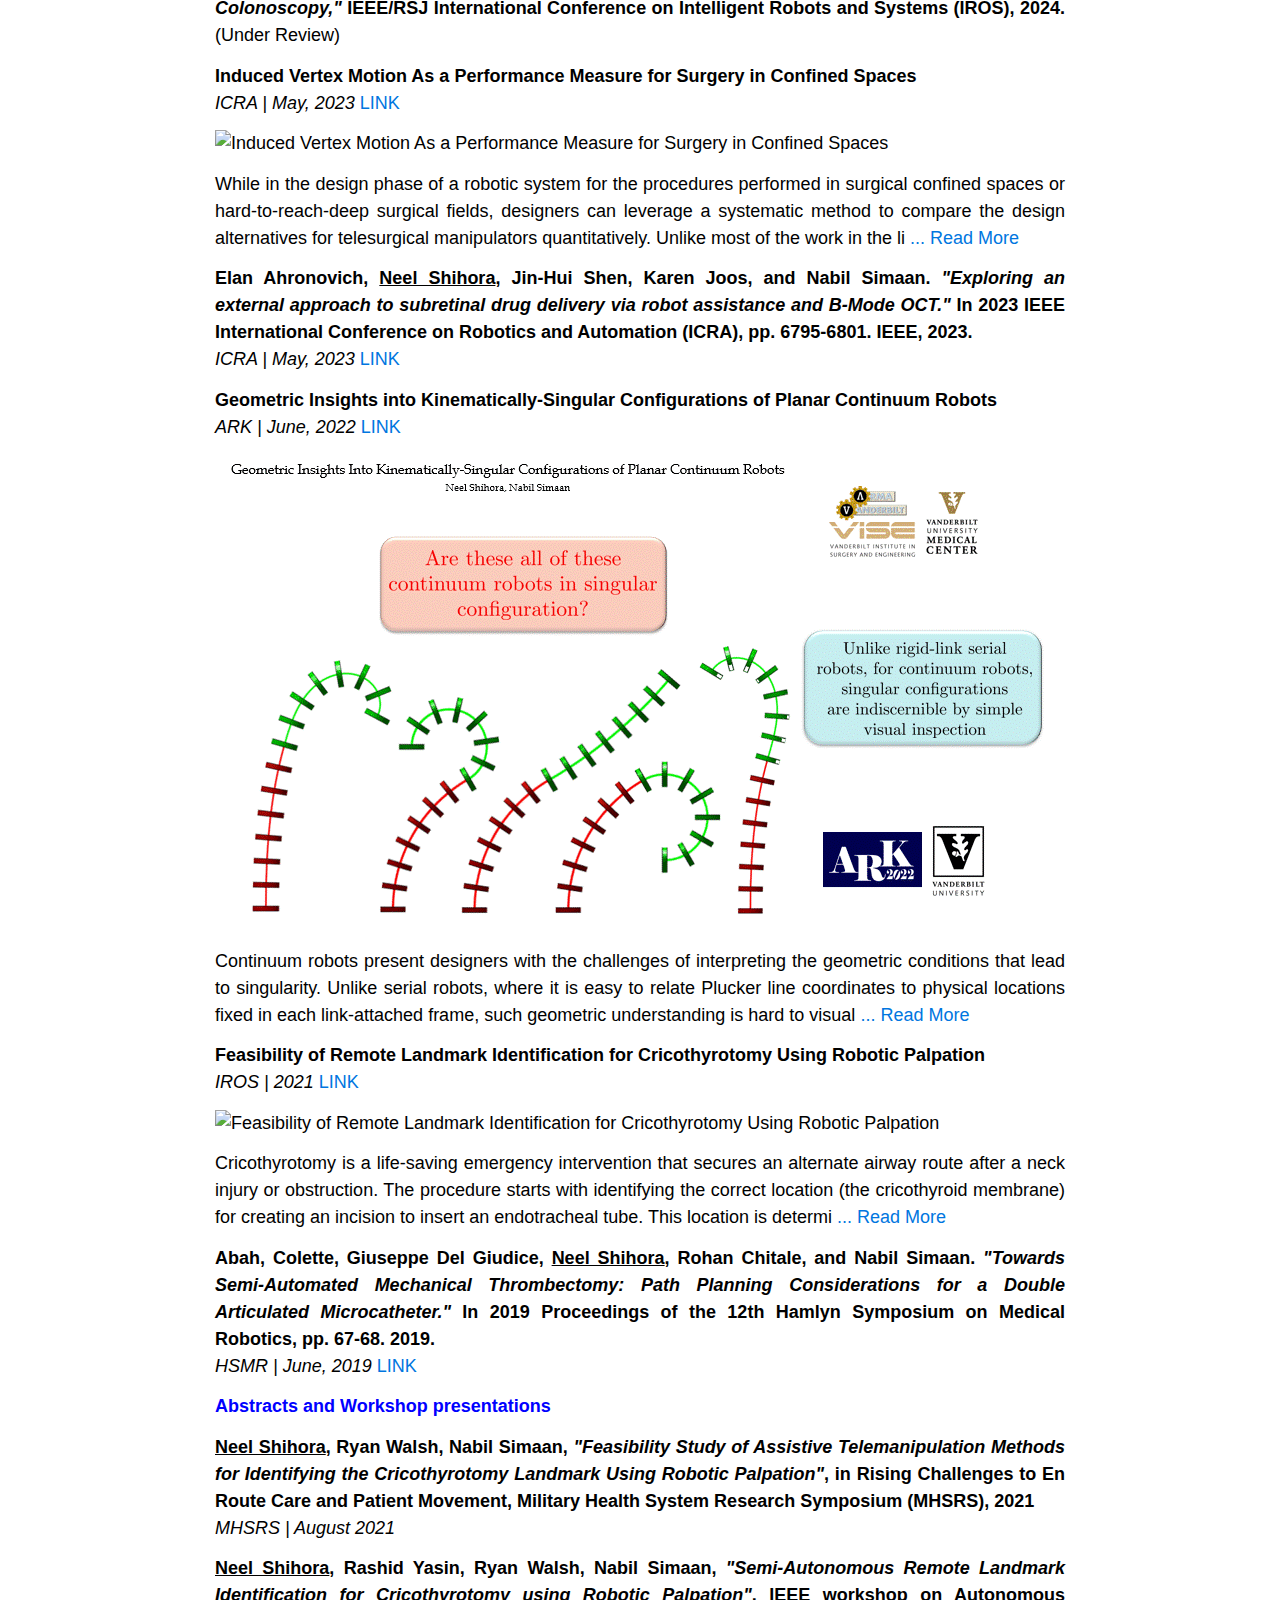
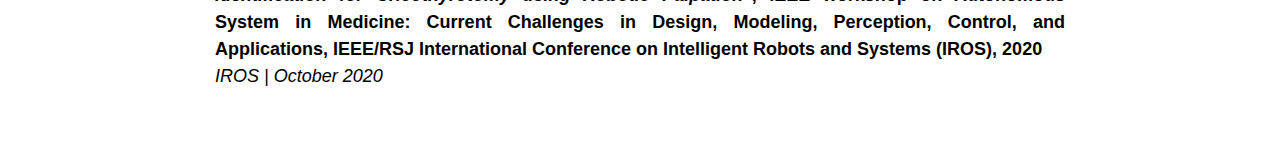
==== commit 42f13e4b: "Update index.html" ====
--- a/index.html
+++ b/index.html
@@ -49,7 +49,7 @@
     </center>    
     </p>
     <hr> -->
-    <h3 style="padding-bottom: 0.5em">About me</h3>
+    <h3 style="padding-bottom: 0.5em"><mark><a href="index.html">About me</a></mark> | <a href="publications.html">Research Work</a></h3>
     <p align="justify">
         My research interests in the area of surgical robotics are continuum robots, robotic palpation, and haptics for surgical robotics. My work focuses on task-based design and modeling of the tele-surgical robotic systems to aid in determining the best suitable manipulator design for a given task, continuum robots, and robotic assistance for trauma care. I am interested in being involved and continuing to contribute to the field of surgical robotics.
     </p>   
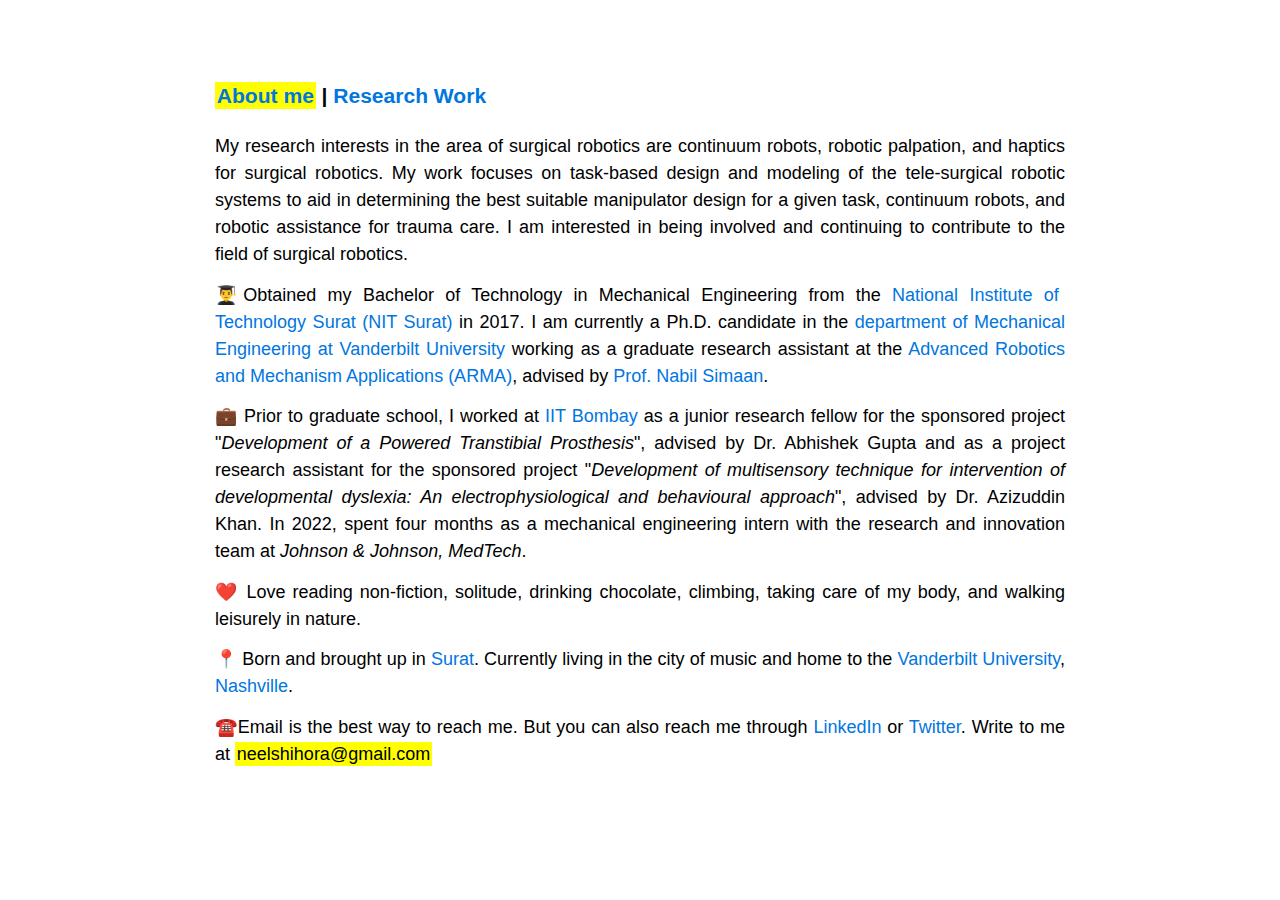
==== commit 24be6329: "Update index.html" ====
--- a/index.html
+++ b/index.html
@@ -4,31 +4,6 @@
 <head>
     <link rel="shortcut icon" href="favicon.ico" type=“image/x-icon”>
     <link rel="stylesheet" href="mvp.css" />
-    <script src="https://code.jquery.com/jquery-3.5.1.min.js"></script>
-    <script>
-    $(document).ready(function(){
-    var maxLength = 325;
-    $(".show-read-more").each(function(){
-        var myStr = $(this).text();
-        if($.trim(myStr).length > maxLength){
-            var newStr = myStr.substring(0, maxLength);
-            var removedStr = myStr.substring(maxLength, $.trim(myStr).length);
-            $(this).empty().html(newStr);
-            $(this).append(' <a href="javascript:void(0);" class="read-more">... Read More</a>');
-            $(this).append('<span class="more-text">' + removedStr + '</span>');
-        }
-    });
-    $(".read-more").click(function(){
-        $(this).siblings(".more-text").contents().unwrap();
-        $(this).remove();
-    });    
-    });
-    </script>
-    <style>
-        .show-read-more .more-text{
-            display: none;
-        }
-    </style>
     <meta charset="utf-8" />
     <meta name="Neel Shihora" content="Website of roboticist Neel Shihora" />
     <meta name="viewport" content="width=device-width, initial-scale=1.0" />
@@ -71,97 +46,7 @@
     </p>  
     <p align="justify">
         ☎️Email is the best way to reach me. But you can also reach me through <a href="https://www.linkedin.com/in/neel-shihora-835a83bb/">LinkedIn</a> or <a href="https://twitter.com/ShihoraNeel">Twitter</a>. Write to me at <mark>neelshihora@gmail.com</mark>
-    </p>
-
-    <h3 style="padding-bottom: 0.5em">Research Work</h3>
-    <p align="left"><mark><b><a href="https://scholar.google.com/citations?user=ipBNvFAAAAAJ&hl=en&oi=ao">Google Scholar</a></b></mark></p>  
-    <!--  ------------------------------------------------------------------ -->  
-    <p style="color:blue;"><b>Peer-reviewed journal papers</b></p>
-    <p align="justify"><b>Elan Ahronovich, Olivia Richards <u>Neel Shihora</u>, Jin H. Shen, Karen Joos, and Nabil Simaan, <em>"Evaluation of Kinematically Redundant OCT-Guided Collaborative Robotic Assistant For Extraocular Subretinal Drug Delivery,"</em> IEEE Transactions on Biomedical Engineering, 2024.</b><br />  
-    (In Preparation)
-
-    <p align="justify"><b><u>Neel Shihora</u> and Nabil Simaan, <em>"Modeling and Quantifying the Effects of Frictional Losses on the Position Uncertainty in Tendon-Actuated Robots,"</em> Mechanisms and Machine Theory, 2024.</b><br />  
-    (Under Review)    
-
-    <p align="justify"><b><u>Neel Shihora</u>, Jared Lawson, Paul Moubarak, Maximillian Reese, Long Wang, and Nabil Simaan, <em>"Redundancy Resolution Strategies and Dexterity Analysis for Wire-actuated Dexterous Devices as Distal Tools in Surgical Robotic Systems,"</em> ASME Journal of Mechanisms and Robotics (JMR), 2024.</b><br />  
-    (In Preparation)
-
-    <p align="justify"><b><u>Neel Shihora</u> and Nabil Simaan, <em>"Singularity Analysis of the Continuum Robots: Geometric Insights,"</em> ASME Journal of Mechanisms and Robotics (JMR), 2024.</b><br />  
-    (In Preparation)     
-      
-    <p align="justify"><b>G.L.H. Johnston, <u>Neel Shihora</u>, and Nabil Simaan, <em>"A Modal-Space Formulation for Momentum Observer Contact Estimation and Effects of Uncertainty for Continuum Robots,"</em> IEEE Transactions on Robotics. Submitted May 2023.</b><br />  
-    <em> TRO | May, 2024</em> (Under Review) <!-- <a href=""> LINK </a> --> </p>
-
-    <!--  ------------------------------------------------------------------ -->  
-    <p style="color:blue;"><b>Peer-reviewed conference papers</b></p>
-    <p align="justify"><b>Olivia Richards, Elan Ahronovich, <u>Neel Shihora</u>, Ahmet Yildiz, Jumana Atoum, Jie Ying Wu, Keith L. Obstein, Nabil Simaan, <em>"A Robotic Mediation Device for Skill Assessment and Training During Colonoscopy,"</em> IEEE/RSJ International Conference on Intelligent Robots and Systems (IROS), 2024.</b> (Under Review)</b></p>
-        
-    <p><b>Induced Vertex Motion As a Performance Measure for Surgery in Confined Spaces</b><br />
-    <em>ICRA | May, 2023</em><a href="https://ieeexplore.ieee.org/stamp/stamp.jsp?arnumber=10161512"> LINK </a></p>
-    <img src="ICRA23_0839_graphical_abstract_GIF_large_compressed.gif" alt="Induced Vertex Motion As a Performance Measure for Surgery in Confined Spaces" />  
-    <p class="show-read-more" align="justify">
-        While in the design phase of a robotic system for the procedures performed in surgical confined spaces or hard-to-reach-deep surgical fields, 
-        designers can leverage a systematic method to compare the design alternatives for telesurgical manipulators quantitatively. Unlike most of the
-        work in the literature, we propose an approach for comparing design alternatives by considering the spurious motions along the length of the 
-        manipulator in lieu of existing approaches looking at only the end-effector dexterity measures. We propose a performance measure quantifying 
-        these spurious motions while the end-effector executes the application-critical tasks such as suturing and tying a knot. A good manipulator 
-        design should yield minimal swept volume along its length portions within the confined space. If informed about these spurious motions, that 
-        design would lead to reduced force on the internal organs, reducing the pain and discomfort as well as occurrences of extracorporeal 
-        inter-manipulator collisions. To validate the proposed approach, we present two illustrative simulation case studies: (1) two planar rigid 
-        link serial robots performing the task of following a desired trajectory and (2) two different architectures of tele-surgical manipulators
-        performing the task of passing a circular suture needle under the fulcrum constraints. The results show the applicability of the proposed 
-        performance measure in determining the suitability of a particular design alternative for a given task. Although results are promising, 
-        using this measure alone for design optimization may compromise overall device dexterity. Therefore, this measure needs to be incorporated 
-        into a weighted optimization framework for robot design.
-    </p>
-
-    <p align="justify"><b>Elan Ahronovich, <u>Neel Shihora</u>, Jin-Hui Shen, Karen Joos, and Nabil Simaan. <em>"Exploring an external approach to subretinal drug delivery via robot assistance and B-Mode OCT."</em> In 2023 IEEE International Conference on Robotics and Automation (ICRA), pp. 6795-6801. IEEE, 2023.</b><br />
-    <em> ICRA | May, 2023</em><a href="https://ieeexplore.ieee.org/stamp/stamp.jsp?arnumber=10161441"> LINK </a></p>
-      
-    <p><b>Geometric Insights into Kinematically-Singular Configurations of Planar Continuum Robots</b><br />
-    <em>ARK | June, 2022</em><a href="https://link.springer.com/chapter/10.1007/978-3-031-08140-8_26"> LINK </a></p> 
-    <img src="ARK2022_graphical_abstract_GIF.gif" alt="Geometric Insights into Kinematically-Singular Configurations of Planar Continuum Robots" />   
-    <p class="show-read-more" align="justify">
-        Continuum robots present designers with the challenges of interpreting the geometric conditions that lead to singularity. Unlike
-        serial robots, where it is easy to relate Plucker line coordinates to physical locations fixed in each link-attached frame, such 
-        geometric understanding is hard to visualize for continuum robots. In this paper, we explore the conditions for the singularity of 
-        continuum robots comprised of two and three segments. We derive the conditions for singularity and visualize these singular configurations 
-        with their corresponding conditions of singularity. We start the analysis assuming circular curvature, and then we discuss how the same 
-        analysis can be extended to non-circular curvature cases. We also define safety regions for singularity that depend on an assumed modal 
-        shape variation due to the elastic deflections of these robots. These safety zones can be used to produce designs and path plans that 
-        guarantee singularity-free performance despite norm-bounded deflections in configuration space.
-    </p>
-
-    <p><b>Feasibility of Remote Landmark Identification for Cricothyrotomy Using Robotic Palpation</b><br />
-    <em>IROS | 2021</em><a href="https://ieeexplore.ieee.org/stamp/stamp.jsp?arnumber=9636481"> LINK </a></p>
-    <img src="IROS2021_graphical_abstract_GIF.gif" alt="Feasibility of Remote Landmark Identification for Cricothyrotomy Using Robotic Palpation" />   
-    <p class="show-read-more" align="justify">
-        Cricothyrotomy is a life-saving emergency intervention that secures an alternate airway route after a neck injury or obstruction. The 
-        procedure starts with identifying the correct location (the cricothyroid membrane) for creating an incision to insert an endotracheal tube. 
-        This location is determined using a combination of visual and palpation cues. Enabling robot-assisted remote cricothyrotomy may extend this
-        life-saving procedure to injured soldiers or patients who may not be readily accessible for on-site intervention during searchand-rescue 
-        scenarios. As a first step towards achieving this goal, this paper explores the feasibility of palpation-assisted landmark identification 
-        for cricothyrotomy. Using a cricothyrotomy training simulator, we explore several alternatives for in-situ remote localization of the 
-        cricothyroid membrane. These alternatives include a) unaided telemanipulation, b) telemanipulation with direct force feedback, c) telemanipulation 
-        with superimposed motion excitation for on-line stiffness estimation and display, and d) fully autonomous palpation scan initialized based on 
-        the user’s understanding of key anatomical landmarks. Using the manually digitized cricothyroid membrane location as ground truth, we compare 
-        these four methods for accuracy and repeatability of identifying the landmark for cricothyrotomy, time of completion, and ease of use.
-        These preliminary results suggest that the accuracy of remote cricothyrotomy landmark identification is improved when the user is aided with 
-        visual and force cues. They also show that, with proper user initialization, landmark identification using remote palpation is feasible - 
-        therefore satisfying a key prerequisite for future robotic solutions for remote cricothyrotomy.
-    </p>
-
-    <p align="justify"><b>Abah, Colette, Giuseppe Del Giudice, <u>Neel Shihora</u>, Rohan Chitale, and Nabil Simaan. <em>"Towards Semi-Automated Mechanical Thrombectomy: Path Planning Considerations for a Double Articulated Microcatheter."</em> In 2019 Proceedings of the 12th Hamlyn Symposium on Medical Robotics, pp. 67-68. 2019.</b><br />
-    <em>HSMR | June, 2019</em><a href="https://www.researchgate.net/profile/Colette-Abah/publication/333967991_Towards_Semi-Automated_Mechanical_Thrombectomy_Path_Planning_Considerations_for_a_Double_Articulated_Microcatheter/links/608ac85ea6fdccaebdf89aa6/Towards-Semi-Automated-Mechanical-Thrombectomy-Path-Planning-Considerations-for-a-Double-Articulated-Microcatheter.pdf"> LINK </a></p>  
-
-    <!--  ------------------------------------------------------------------ -->  
-    <p style="color:blue;"><b>Abstracts and Workshop presentations</b></p>
-    <p align="justify"><b><u>Neel Shihora</u>, Ryan Walsh, Nabil Simaan, <em>"Feasibility Study of Assistive Telemanipulation Methods for Identifying the Cricothyrotomy Landmark Using Robotic Palpation"</em>, in Rising Challenges to En Route Care and Patient Movement, Military Health System Research Symposium (MHSRS), 2021</b><br />
-    <em>MHSRS | August 2021</em></p>
-
-    <p align="justify"><b><u>Neel Shihora</u>, Rashid Yasin, Ryan Walsh, Nabil Simaan, <em>"Semi-Autonomous Remote Landmark Identification for Cricothyrotomy using Robotic Palpation"</em>, IEEE workshop on Autonomous System in Medicine: Current Challenges in Design, Modeling, Perception, Control, and Applications, IEEE/RSJ International Conference on Intelligent Robots and Systems (IROS), 2020</b><br />
-    <em>IROS | October 2020</em></p>
-      
+    </p>     
   </main>
 </body>
     
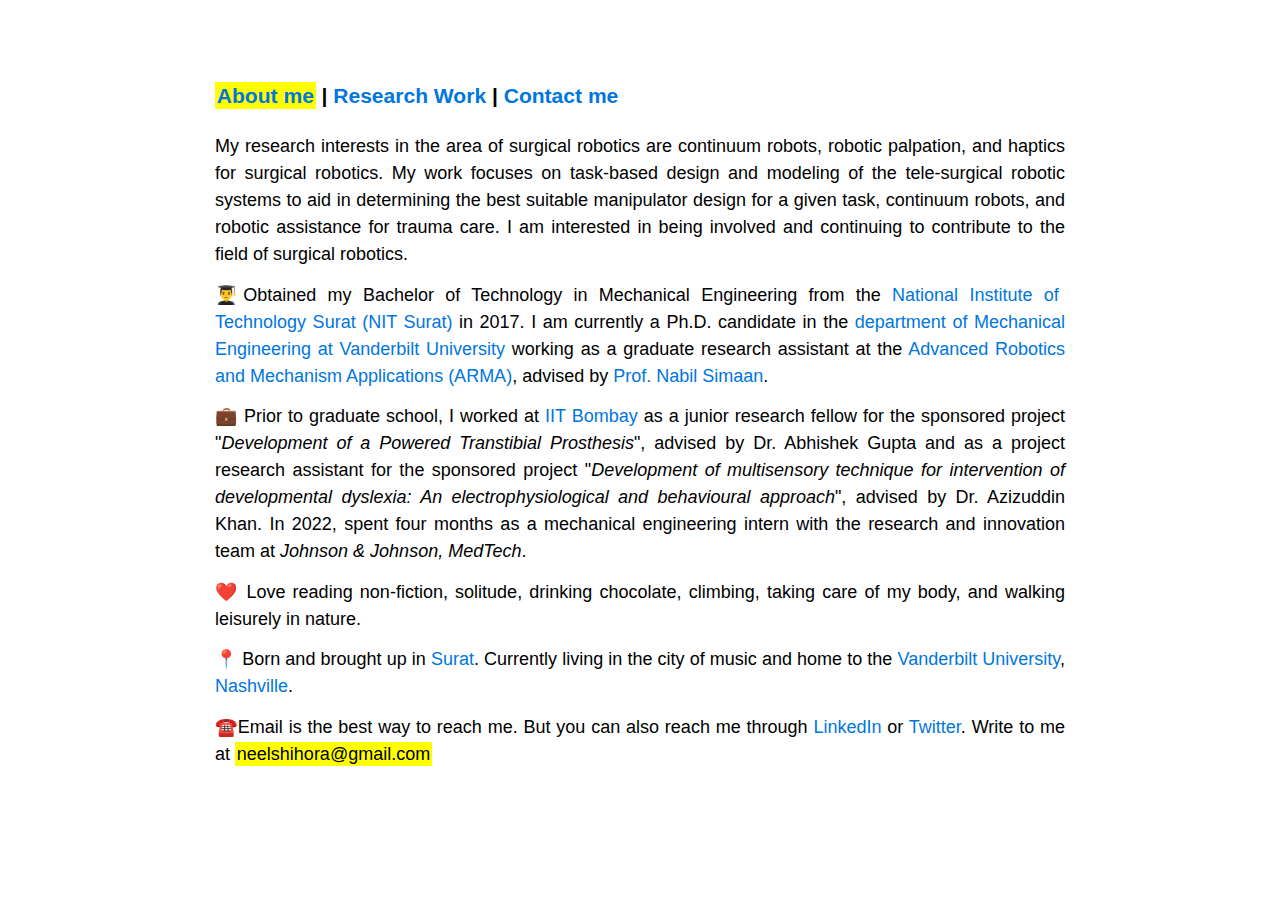
==== commit 667498ec: "Update index.html" ====
--- a/index.html
+++ b/index.html
@@ -24,7 +24,7 @@
     </center>    
     </p>
     <hr> -->
-    <h3 style="padding-bottom: 0.5em"><mark><a href="index.html">About me</a></mark> | <a href="publications.html">Research Work</a></h3>
+    <h3 style="padding-bottom: 0.5em"><mark><a href="index.html">About me</a></mark> | <a href="publications.html">Research Work</a> | <a href="contact.html">Contact me</a></h3>
     <p align="justify">
         My research interests in the area of surgical robotics are continuum robots, robotic palpation, and haptics for surgical robotics. My work focuses on task-based design and modeling of the tele-surgical robotic systems to aid in determining the best suitable manipulator design for a given task, continuum robots, and robotic assistance for trauma care. I am interested in being involved and continuing to contribute to the field of surgical robotics.
     </p>   
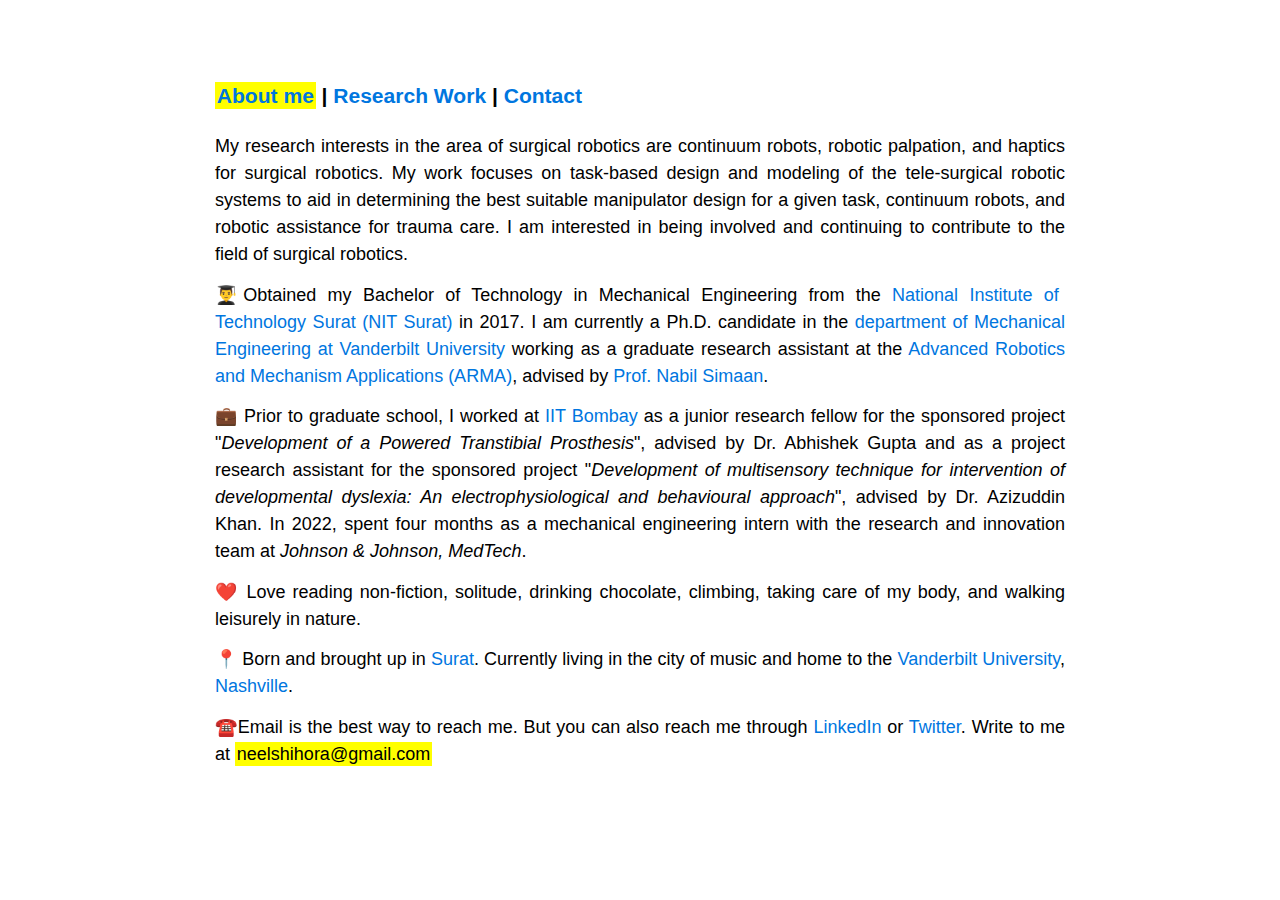
==== commit 3e553e7f: "Update index.html" ====
--- a/index.html
+++ b/index.html
@@ -24,7 +24,7 @@
     </center>    
     </p>
     <hr> -->
-    <h3 style="padding-bottom: 0.5em"><mark><a href="index.html">About me</a></mark> | <a href="publications.html">Research Work</a> | <a href="contact.html">Contact me</a></h3>
+    <h3 style="padding-bottom: 0.5em"><mark><a href="index.html">About me</a></mark> | <a href="publications.html">Research Work</a> | <a href="contact.html">Contact</a></h3>
     <p align="justify">
         My research interests in the area of surgical robotics are continuum robots, robotic palpation, and haptics for surgical robotics. My work focuses on task-based design and modeling of the tele-surgical robotic systems to aid in determining the best suitable manipulator design for a given task, continuum robots, and robotic assistance for trauma care. I am interested in being involved and continuing to contribute to the field of surgical robotics.
     </p>   
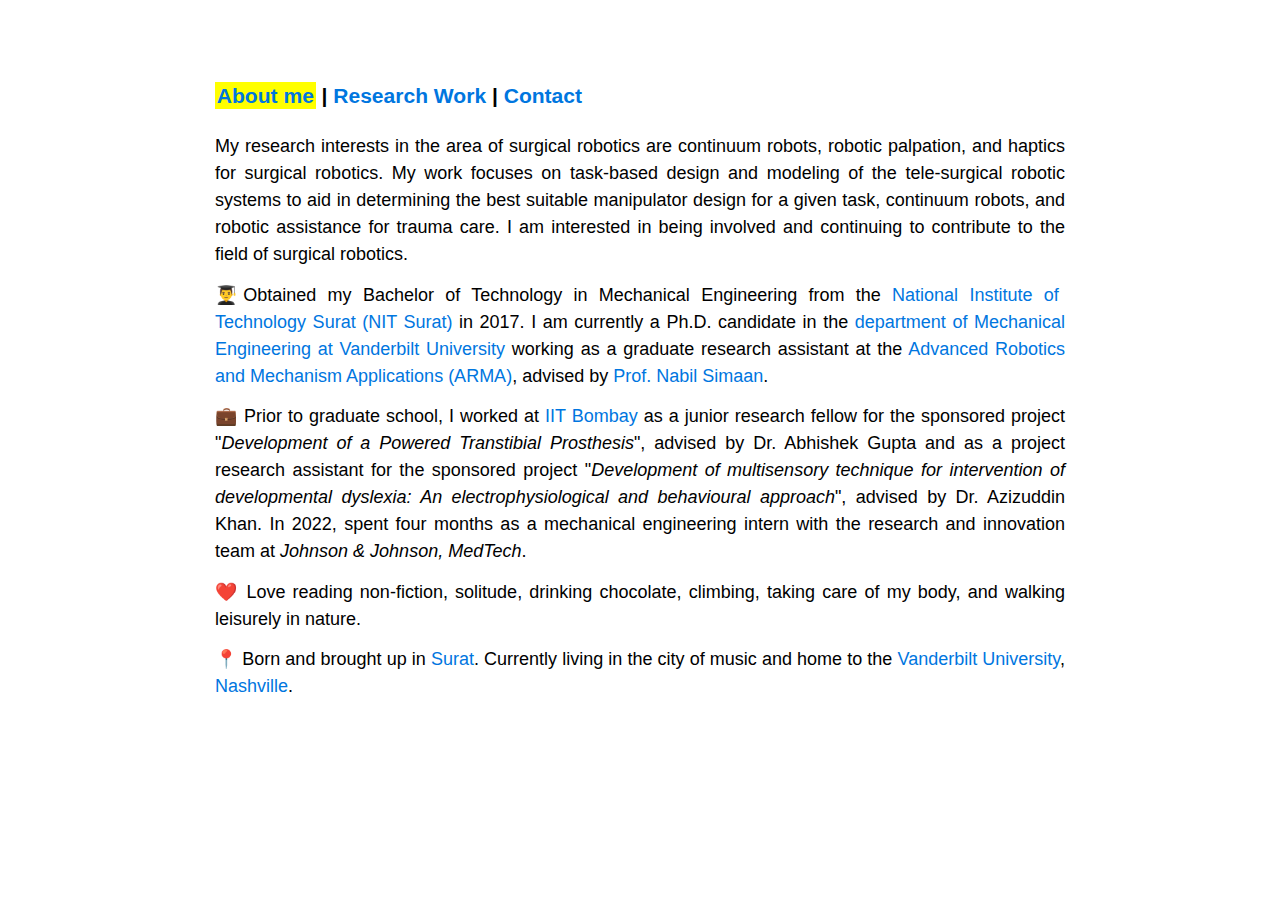
==== commit 3fb04e6a: "Update index.html" ====
--- a/index.html
+++ b/index.html
@@ -43,10 +43,11 @@
     </p>
     <p align="justify">
         📍 Born and brought up in <a href="https://en.wikipedia.org/wiki/Surat">Surat</a>. Currently living in the city of music and home to the <a href="https://www.vanderbilt.edu/">Vanderbilt University</a>, <a href="https://en.wikipedia.org/wiki/Nashville,_Tennessee">Nashville</a>.
-    </p>  
+    </p>
+    <!--  
     <p align="justify">
         ☎️Email is the best way to reach me. But you can also reach me through <a href="https://www.linkedin.com/in/neel-shihora-835a83bb/">LinkedIn</a> or <a href="https://twitter.com/ShihoraNeel">Twitter</a>. Write to me at <mark>neelshihora@gmail.com</mark>
-    </p>     
+    </p> -->     
   </main>
 </body>
     
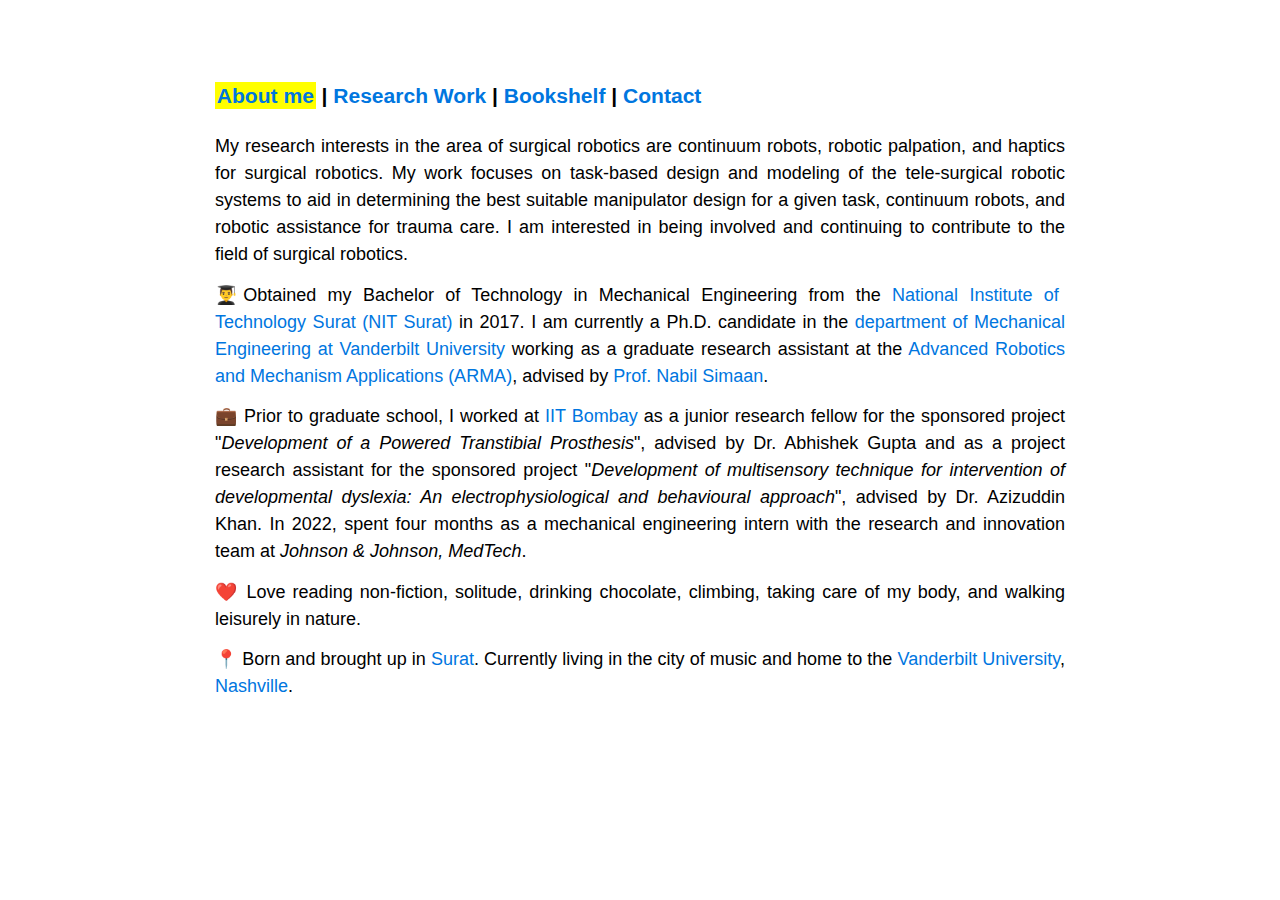
==== commit 244ab3dc: "Update index.html" ====
--- a/index.html
+++ b/index.html
@@ -24,7 +24,7 @@
     </center>    
     </p>
     <hr> -->
-    <h3 style="padding-bottom: 0.5em"><mark><a href="index.html">About me</a></mark> | <a href="publications.html">Research Work</a> | <a href="contact.html">Contact</a></h3>
+    <h3 style="padding-bottom: 0.5em"><mark><a href="index.html">About me</a></mark> | <a href="publications.html">Research Work</a> | <a href="bookshelf.html">Bookshelf</a> | <a href="contact.html">Contact</a></h3>
     <p align="justify">
         My research interests in the area of surgical robotics are continuum robots, robotic palpation, and haptics for surgical robotics. My work focuses on task-based design and modeling of the tele-surgical robotic systems to aid in determining the best suitable manipulator design for a given task, continuum robots, and robotic assistance for trauma care. I am interested in being involved and continuing to contribute to the field of surgical robotics.
     </p>   
